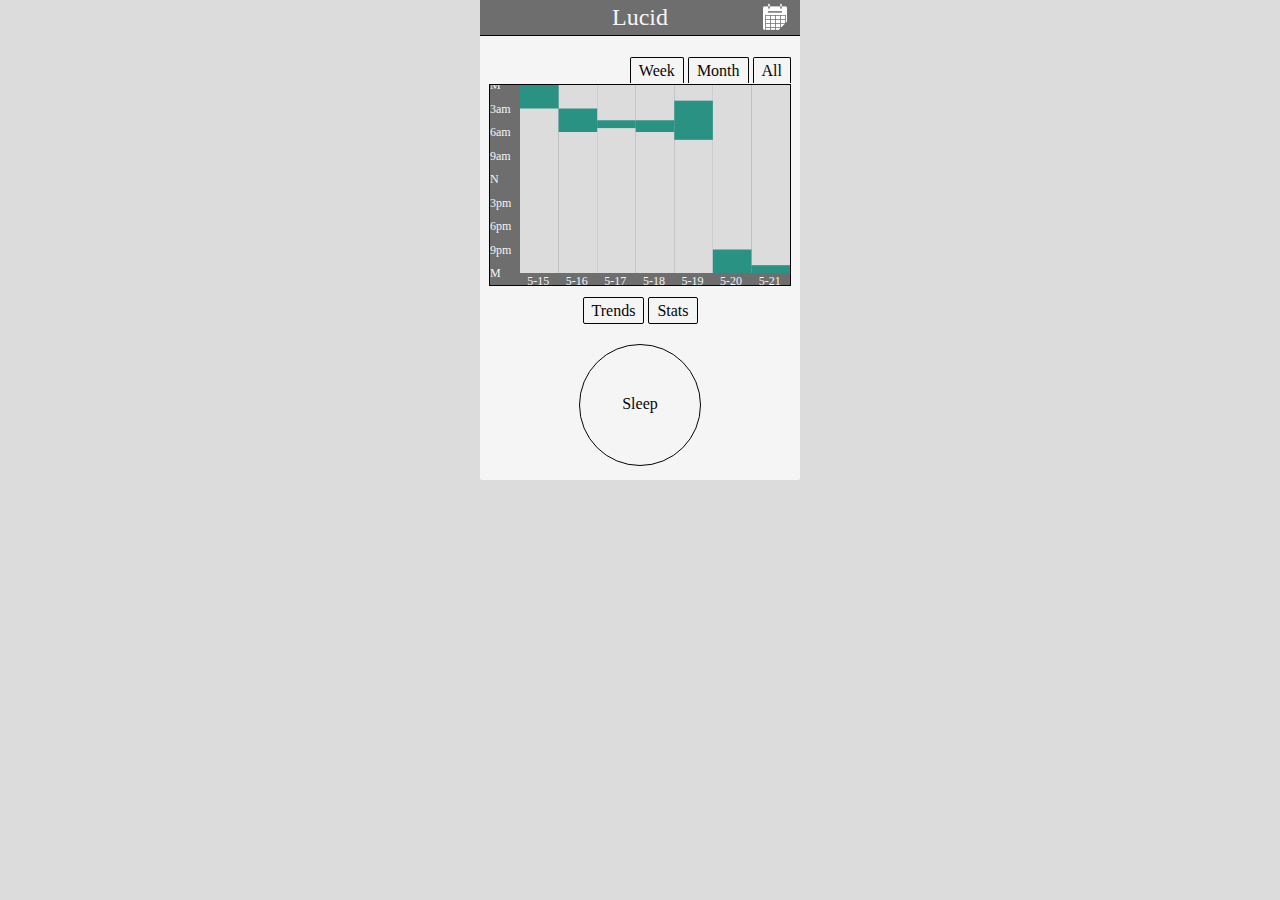
==== index.html @ d5b68717 "work on timepicker" ====
<!doctype html>
<html ng-app='LucidApp'>
  <head>
    <title>Lucid</title>
    <script src="js/lib/d3.js"></script>
    <script src="js/lib/angular.min.js"></script>
    <script src="js/lib/jquery.min.js"></script>
    <script src="js/chart.js"></script>
    <script src="js/services.js"></script>
    <script src="js/controllers.js"></script>
    <script src="js/app.js"></script>
    <link rel="stylesheet" href="css/lucid.css">
    <link rel="stylesheet" href="css/datepicker.css">
  </head>
  <body>
    <div class="navbar">
      <h2>Lucid</h2>
      <span class="edit btn icon">
        <a href="#/edit">
          <img src="img/month.png">
        </a>
      </span>
    </div>
    <div ng-view></div>
  </body>
</html>
---- css/lucid.css ----
html {
  background: gainsboro;
  color: #050505; }

body {
  background: whitesmoke;
  border-radius: 2px;
  height: 480px;
  margin: 0 auto;
  position: relative;
  width: 320px;
  text-align: center; }

.btn:hover {
  background: gainsboro;
  cursor: pointer; }

.icon {
  border-radius: 2px;
  height: 30px;
  width: 30px; }

.back {
  left: 10px;
  position: absolute;
  top: 4px; }

.navbar {
  background: #6e6e6e;
  border-bottom: 1px solid #050505;
  margin-bottom: 32px;
  padding-top: 8px;
  position: relative; }
  .navbar h2 {
    bottom: 4px;
    color: whitesmoke;
    display: inline;
    font-weight: normal;
    margin: 0;
    position: relative; }
  .navbar .edit {
    bottom: 3px;
    position: absolute;
    right: 10px; }

.chart-filters {
  margin: 0 auto;
  height: 16px;
  position: relative;
  width: 300px; }
  .chart-filters .chart-tabs {
    position: absolute;
    right: -1px;
    bottom: 4px; }
    .chart-filters .chart-tabs span {
      border-radius: 2px 2px 0 0;
      border-top: 1px solid #050505;
      border-right: 1px solid #050505;
      border-left: 1px solid #050505;
      padding: 4px 8px; }

.chart {
  background: #6e6e6e;
  border: 1px #050505 solid;
  height: 200px;
  margin: 0 auto 16px auto;
  width: 300px; }

.chart-switches {
  margin-bottom: 24px; }
  .chart-switches span {
    border: 1px #050505 solid;
    border-radius: 2px;
    padding: 4px 8px; }

.record {
  border: 1px solid #050505;
  border-radius: 100px;
  height: 120px;
  margin: 0 auto;
  text-align: center;
  width: 120px; }
  .record span {
    position: relative;
    top: 50px; }

.entry {
  margin-bottom: 16px; }
  .entry input {
    display: inline-block;
    width: 20%; }

.c:before, .c:after {
  content: "";
  display: table; }

.c:after {
  clear: both; }

.c {
  zoom: 1; }
---- css/datepicker.css ----
img.icon {
  background: gainsboro;
  display: inline-block;
  height: 16px;
  width: 16px; }
  img.icon.dark {
    background: #6e6e6e; }

.datepicker table {
  margin: 0 auto;
  text-align: center; }
  .datepicker table td {
    border-radius: 1px;
    padding: 10px; }
    .datepicker table td:hover, .datepicker table td.selected {
      background: gainsboro;
      cursor: pointer; }
.datepicker .heading {
  height: 48px;
  position: relative; }
  .datepicker .heading img {
    cursor: pointer;
    height: 20px;
    position: relative;
    top: 3px;
    width: 20px; }
    .datepicker .heading img:hover {
      background: #6e6e6e; }
  .datepicker .heading .month, .datepicker .heading .year {
    position: absolute; }
    .datepicker .heading .month h3, .datepicker .heading .year h3 {
      display: inline-block;
      margin: 0; }
  .datepicker .heading .month {
    left: 24px; }
    .datepicker .heading .month h3 {
      width: 106px; }
  .datepicker .heading .year {
    right: 24px; }

.timepicker strong {
  position: relative;
  right: 4px; }
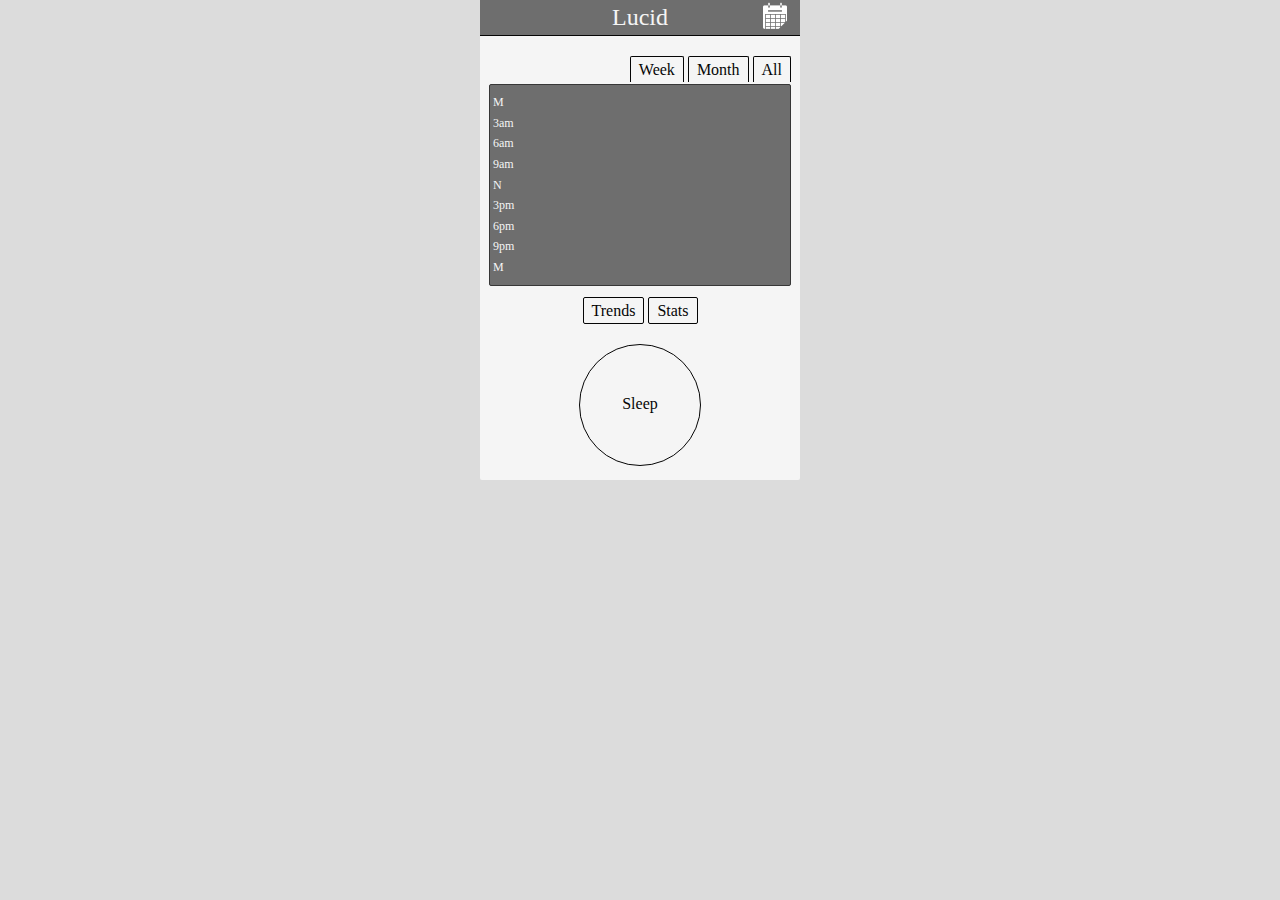
==== commit 3b462e94: "datepicker toggler" ====
--- a/index.html
+++ b/index.html
@@ -15,7 +15,7 @@
   <body>
     <div class="navbar">
       <h2>Lucid</h2>
-      <span class="edit btn icon">
+      <span class="btn icon edit">
         <a href="#/edit">
           <img src="img/month.png">
         </a>
--- a/css/lucid.css
+++ b/css/lucid.css
@@ -15,10 +15,19 @@
   background: gainsboro;
   cursor: pointer; }
 
-.icon {
+img.icon {
+  background: gainsboro;
   border-radius: 2px;
+  display: inline-block;
   height: 30px;
   width: 30px; }
+  img.icon.small {
+    height: 16px;
+    width: 16px; }
+  img.icon.dark, img.icon:hover {
+    background: #6e6e6e; }
+  img.icon.dark:hover {
+    background: gainsboro; }
 
 .back {
   left: 10px;
@@ -28,7 +37,7 @@
 .navbar {
   background: #6e6e6e;
   border-bottom: 1px solid #050505;
-  margin-bottom: 32px;
+  margin-bottom: 16px;
   padding-top: 8px;
   position: relative; }
   .navbar h2 {
@@ -39,7 +48,7 @@
     margin: 0;
     position: relative; }
   .navbar .edit {
-    bottom: 3px;
+    bottom: 0px;
     position: absolute;
     right: 10px; }
 
@@ -51,7 +60,7 @@
   .chart-filters .chart-tabs {
     position: absolute;
     right: -1px;
-    bottom: 4px; }
+    top: 9px; }
     .chart-filters .chart-tabs span {
       border-radius: 2px 2px 0 0;
       border-top: 1px solid #050505;
@@ -61,9 +70,10 @@
 
 .chart {
   background: #6e6e6e;
-  border: 1px #050505 solid;
+  border: 1px #373737 solid;
+  border-radius: 2px;
   height: 200px;
-  margin: 0 auto 16px auto;
+  margin: 16px auto 16px;
   width: 300px; }
 
 .chart-switches {
--- a/css/datepicker.css
+++ b/css/datepicker.css
@@ -1,22 +1,25 @@
-img.icon {
-  background: gainsboro;
-  display: inline-block;
-  height: 16px;
-  width: 16px; }
-  img.icon.dark {
-    background: #6e6e6e; }
+.edit.toggle-picker {
+  position: absolute;
+  right: 10px;
+  top: 3px; }
 
 .datepicker table {
-  margin: 0 auto;
+  margin: 0 auto 8px;
   text-align: center; }
   .datepicker table td {
-    border-radius: 1px;
-    padding: 10px; }
+    border-radius: 2px;
+    padding: 7px; }
     .datepicker table td:hover, .datepicker table td.selected {
-      background: gainsboro;
       cursor: pointer; }
+    .datepicker table td:hover {
+      background: gainsboro; }
+    .datepicker table td.selected {
+      background: #373737;
+      color: whitesmoke; }
+      .datepicker table td.selected:hover {
+        background: #6e6e6e; }
 .datepicker .heading {
-  height: 48px;
+  height: 32px;
   position: relative; }
   .datepicker .heading img {
     cursor: pointer;
@@ -38,6 +41,73 @@
   .datepicker .heading .year {
     right: 24px; }
 
-.timepicker strong {
-  position: relative;
-  right: 4px; }
+.timepicker {
+  margin-bottom: 24px; }
+  .timepicker strong {
+    display: block;
+    margin-bottom: 24px;
+    position: relative;
+    right: 4px; }
+  .timepicker input {
+    display: inline;
+    font-size: 24px;
+    width: 40px;
+    text-align: center; }
+  .timepicker .time {
+    background: #373737;
+    border: 1px solid #6e6e6e;
+    border-radius: 2px;
+    display: inline-block;
+    color: whitesmoke;
+    font-size: 24px;
+    min-width: 30px;
+    padding: 6px; }
+    .timepicker .time.meridiem {
+      font-family: monospace; }
+  .timepicker .duration {
+    display: inline-block;
+    position: relative; }
+    .timepicker .duration img {
+      border-radius: 1px;
+      position: absolute; }
+      .timepicker .duration img.inc {
+        -moz-transform: rotate(90deg) scaleY(2.75);
+        -ms-transform: rotate(90deg) scaleY(2.75);
+        -o-transform: rotate(90deg) scaleY(2.75);
+        -webkit-transform: rotate(90deg) scaleY(2.75);
+        left: 15px;
+        top: -16px; }
+      .timepicker .duration img.dec {
+        -moz-transform: rotate(-90deg) scaleY(2.75);
+        -ms-transform: rotate(-90deg) scaleY(2.75);
+        -o-transform: rotate(-90deg) scaleY(2.75);
+        -webkit-transform: rotate(-90deg) scaleY(2.75);
+        bottom: -16px;
+        left: 15px; }
+  .timepicker .submit {
+    background: #373737;
+    bottom: 0;
+    color: whitesmoke;
+    position: absolute;
+    width: 100%;
+    padding: 8px 0; }
+    .timepicker .submit:hover {
+      background: #6e6e6e; }
+
+.entries {
+  display: none;
+  max-height: 300px;
+  overflow: auto; }
+  .entries table {
+    background: white;
+    border-radius: 2px;
+    margin: 0 auto 8px;
+    text-align: center; }
+    .entries table th {
+      padding: 10px; }
+    .entries table tr {
+      margin: 0; }
+    .entries table td {
+      border-top: 1px solid whitesmoke;
+      border-bottom: 1px solid whitesmoke;
+      padding: 15px 8px; }
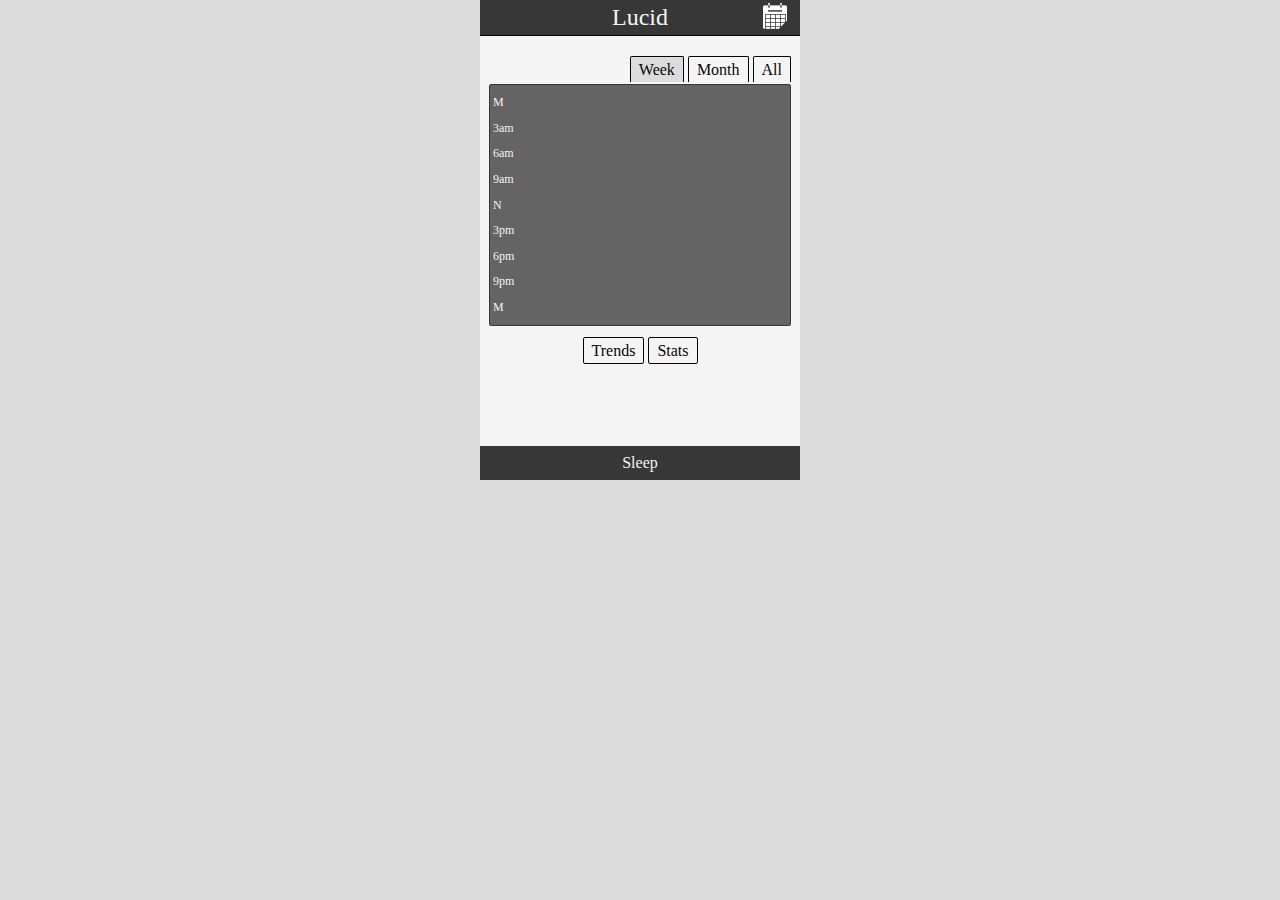
==== commit 9c0bbf87: "nav color" ====
--- a/index.html
+++ b/index.html
@@ -15,7 +15,7 @@
   <body>
     <div class="navbar">
       <h2>Lucid</h2>
-      <span class="btn icon edit">
+      <span class="icon edit">
         <a href="#/edit">
           <img src="img/month.png">
         </a>
--- a/css/lucid.css
+++ b/css/lucid.css
@@ -25,9 +25,9 @@
     height: 16px;
     width: 16px; }
   img.icon.dark, img.icon:hover {
-    background: #6e6e6e; }
+    background: #373737; }
   img.icon.dark:hover {
-    background: gainsboro; }
+    background: #646464; }
 
 .back {
   left: 10px;
@@ -35,7 +35,7 @@
   top: 4px; }
 
 .navbar {
-  background: #6e6e6e;
+  background: #373737;
   border-bottom: 1px solid #050505;
   margin-bottom: 16px;
   padding-top: 8px;
@@ -67,12 +67,16 @@
       border-right: 1px solid #050505;
       border-left: 1px solid #050505;
       padding: 4px 8px; }
+      .chart-filters .chart-tabs span.selected {
+        background: gainsboro; }
+        .chart-filters .chart-tabs span.selected:hover {
+          cursor: default; }
 
 .chart {
-  background: #6e6e6e;
+  background: #646464;
   border: 1px #373737 solid;
   border-radius: 2px;
-  height: 200px;
+  height: 240px;
   margin: 16px auto 16px;
   width: 300px; }
 
@@ -84,15 +88,14 @@
     padding: 4px 8px; }
 
 .record {
-  border: 1px solid #050505;
-  border-radius: 100px;
-  height: 120px;
-  margin: 0 auto;
-  text-align: center;
-  width: 120px; }
-  .record span {
-    position: relative;
-    top: 50px; }
+  background: #373737;
+  bottom: 0;
+  color: whitesmoke;
+  position: absolute;
+  width: 100%;
+  padding: 8px 0; }
+  .record:hover {
+    background: #646464; }
 
 .entry {
   margin-bottom: 16px; }
--- a/css/datepicker.css
+++ b/css/datepicker.css
@@ -17,7 +17,7 @@
       background: #373737;
       color: whitesmoke; }
       .datepicker table td.selected:hover {
-        background: #6e6e6e; }
+        background: #646464; }
 .datepicker .heading {
   height: 32px;
   position: relative; }
@@ -28,7 +28,7 @@
     top: 3px;
     width: 20px; }
     .datepicker .heading img:hover {
-      background: #6e6e6e; }
+      background: #646464; }
   .datepicker .heading .month, .datepicker .heading .year {
     position: absolute; }
     .datepicker .heading .month h3, .datepicker .heading .year h3 {
@@ -55,7 +55,7 @@
     text-align: center; }
   .timepicker .time {
     background: #373737;
-    border: 1px solid #6e6e6e;
+    border: 1px solid #646464;
     border-radius: 2px;
     display: inline-block;
     color: whitesmoke;
@@ -92,7 +92,7 @@
     width: 100%;
     padding: 8px 0; }
     .timepicker .submit:hover {
-      background: #6e6e6e; }
+      background: #646464; }
 
 .entries {
   display: none;
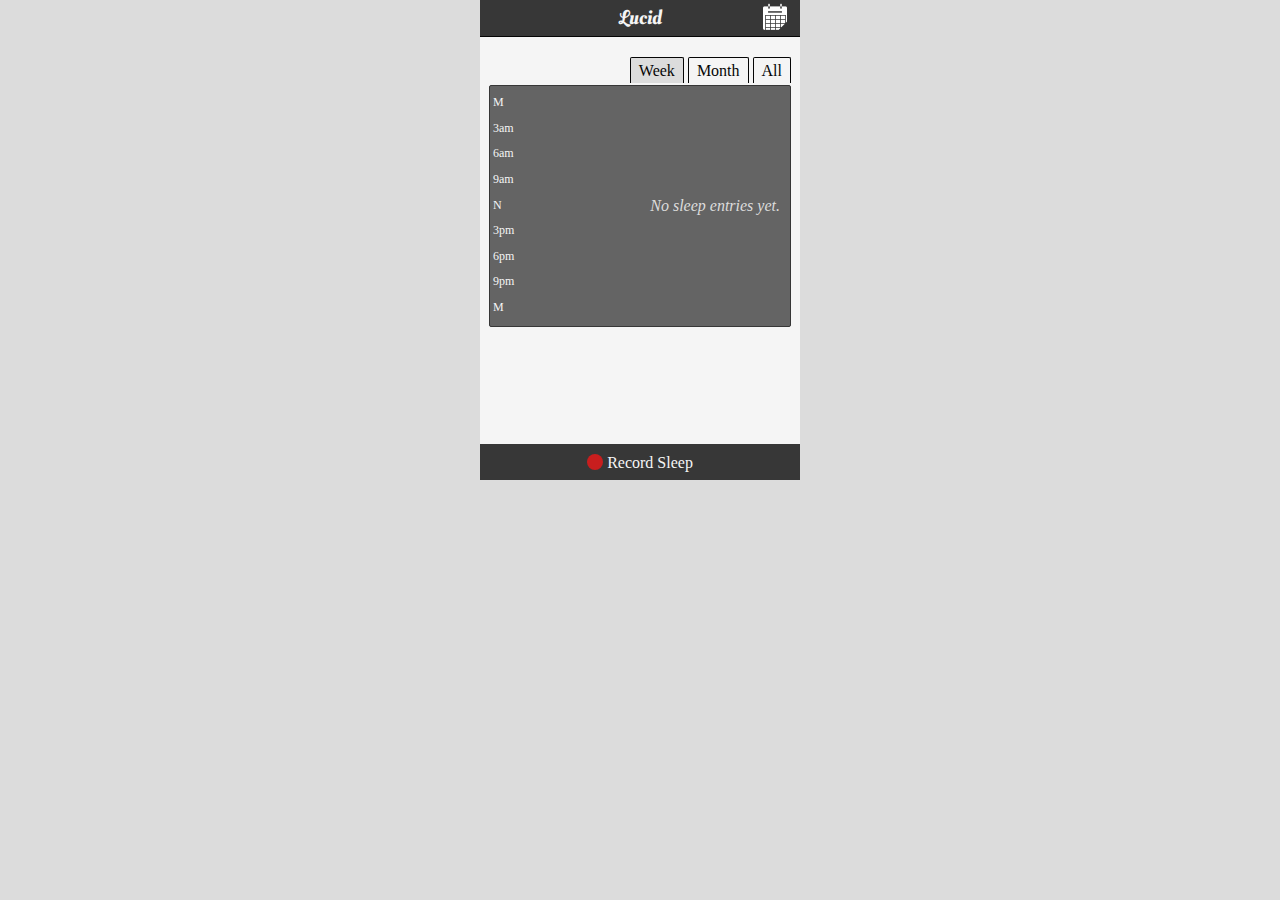
==== commit 478c4c7b: "inline-icons, font, stub chart switches" ====
--- a/index.html
+++ b/index.html
@@ -11,6 +11,7 @@
     <script src="js/app.js"></script>
     <link rel="stylesheet" href="css/lucid.css">
     <link rel="stylesheet" href="css/datepicker.css">
+    <link href='http://fonts.googleapis.com/css?family=Oleo+Script+Swash+Caps:400,700' rel='stylesheet' type='text/css'>
   </head>
   <body>
     <div class="navbar">
--- a/css/lucid.css
+++ b/css/lucid.css
@@ -29,6 +29,12 @@
   img.icon.dark:hover {
     background: #646464; }
 
+.inline-icon {
+  height: 16px;
+  position: relative;
+  top: 2px;
+  width: 16px; }
+
 .back {
   left: 10px;
   position: absolute;
@@ -43,6 +49,8 @@
   .navbar h2 {
     bottom: 4px;
     color: whitesmoke;
+    font-family: "Oleo Script Swash Caps", cursive;
+    font-size: 20px;
     display: inline;
     font-weight: normal;
     margin: 0;
@@ -80,6 +88,13 @@
   margin: 16px auto 16px;
   width: 300px; }
 
+.empty-msg {
+  color: gainsboro;
+  font-style: italic;
+  position: absolute;
+  right: 20px;
+  top: 197px; }
+
 .chart-switches {
   margin-bottom: 24px; }
   .chart-switches span {
@@ -96,6 +111,15 @@
   padding: 8px 0; }
   .record:hover {
     background: #646464; }
+  .record .awake:before {
+    background: #c81e1e;
+    border-radius: 20px;
+    content: '';
+    display: inline-block;
+    height: 16px;
+    position: relative;
+    top: 2px;
+    width: 16px; }
 
 .entry {
   margin-bottom: 16px; }
--- a/css/datepicker.css
+++ b/css/datepicker.css
@@ -18,6 +18,17 @@
       color: whitesmoke; }
       .datepicker table td.selected:hover {
         background: #646464; }
+    .datepicker table td.marked:after {
+      border-bottom: 6px solid #646464;
+      border-left: 6px solid transparent;
+      content: '';
+      display: inline-block;
+      height: 0;
+      margin-top: 18px;
+      position: absolute;
+      width: 0; }
+    .datepicker table td.selected.marked:after {
+      border-bottom: 6px solid whitesmoke; }
 .datepicker .heading {
   height: 32px;
   position: relative; }
@@ -44,6 +55,7 @@
 .timepicker {
   margin-bottom: 24px; }
   .timepicker strong {
+    cursor: pointer;
     display: block;
     margin-bottom: 24px;
     position: relative;
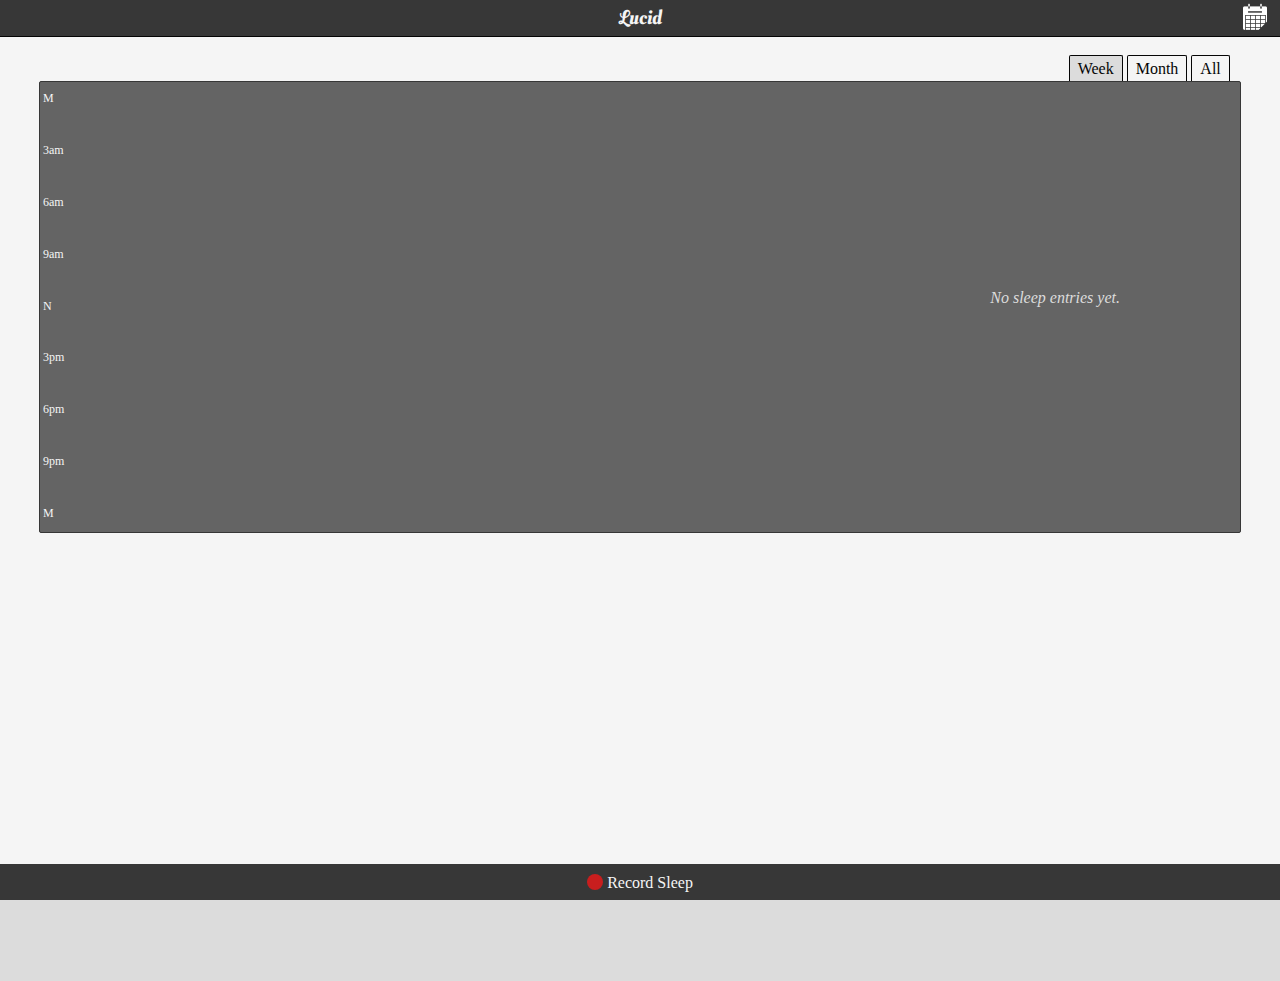
==== commit a76a3436: "responsify" ====
--- a/index.html
+++ b/index.html
@@ -1,5 +1,5 @@
 <!doctype html>
-<html ng-app='LucidApp'>
+<html ng-app='LucidApp' manifest=".cache.manifest">
   <head>
     <title>Lucid</title>
     <script src="js/lib/d3.js"></script>
@@ -22,6 +22,16 @@
         </a>
       </span>
     </div>
-    <div ng-view></div>
+    <div class="main" ng-view></div>
   </body>
+
+  <script>
+    (function(i,s,o,g,r,a,m){i['GoogleAnalyticsObject']=r;i[r]=i[r]||function(){
+    (i[r].q=i[r].q||[]).push(arguments)},i[r].l=1*new
+    Date();a=s.createElement(o),
+    m=s.getElementsByTagName(o)[0];a.async=1;a.src=g;m.parentNode.insertBefore(a,m)
+    })(window,document,'script','//www.google-analytics.com/analytics.js','ga');
+    ga('create', 'UA-41269964-1', 'ngokevin.com');
+    ga('send', 'pageview');
+  </script>
 </html>
--- a/css/lucid.css
+++ b/css/lucid.css
@@ -1,15 +1,22 @@
 html {
   background: gainsboro;
-  color: #050505; }
+  color: #050505;
+  height: 100%;
+  width: 100%; }
 
 body {
   background: whitesmoke;
   border-radius: 2px;
-  height: 480px;
+  height: 100%;
   margin: 0 auto;
   position: relative;
-  width: 320px;
-  text-align: center; }
+  text-align: center;
+  width: 100%; }
+
+div.main {
+  height: 100%;
+  margin-top: 2%;
+  width: 100%; }
 
 .btn:hover {
   background: gainsboro;
@@ -49,7 +56,7 @@
   .navbar h2 {
     bottom: 4px;
     color: whitesmoke;
-    font-family: "Oleo Script Swash Caps", cursive;
+    font-family: 'Oleo Script Swash Caps', cursive;
     font-size: 20px;
     display: inline;
     font-weight: normal;
@@ -63,12 +70,13 @@
 .chart-filters {
   margin: 0 auto;
   height: 16px;
-  position: relative;
-  width: 300px; }
+  position: absolute;
+  top: 50px;
+  right: 4%; }
   .chart-filters .chart-tabs {
-    position: absolute;
+    position: relative;
     right: -1px;
-    top: 9px; }
+    top: 10px; }
     .chart-filters .chart-tabs span {
       border-radius: 2px 2px 0 0;
       border-top: 1px solid #050505;
@@ -84,16 +92,17 @@
   background: #646464;
   border: 1px #373737 solid;
   border-radius: 2px;
-  height: 240px;
-  margin: 16px auto 16px;
-  width: 300px; }
+  height: 50%;
+  margin: 44px auto 16px;
+  position: relative;
+  width: 93.75%; }
 
 .empty-msg {
   color: gainsboro;
   font-style: italic;
   position: absolute;
-  right: 20px;
-  top: 197px; }
+  right: 10%;
+  top: 46%; }
 
 .chart-switches {
   margin-bottom: 24px; }
--- a/css/datepicker.css
+++ b/css/datepicker.css
@@ -1,14 +1,14 @@
 .edit.toggle-picker {
   position: absolute;
   right: 10px;
-  top: 3px; }
+  top: 1px; }
 
 .datepicker table {
   margin: 0 auto 8px;
   text-align: center; }
   .datepicker table td {
     border-radius: 2px;
-    padding: 7px; }
+    padding: 6px; }
     .datepicker table td:hover, .datepicker table td.selected {
       cursor: pointer; }
     .datepicker table td:hover {
@@ -54,9 +54,11 @@
 
 .timepicker {
   margin-bottom: 24px; }
+  .timepicker .date > img:first-child {
+    margin-right: 10px; }
   .timepicker strong {
     cursor: pointer;
-    display: block;
+    display: inline-block;
     margin-bottom: 24px;
     position: relative;
     right: 4px; }
@@ -123,3 +125,24 @@
       border-top: 1px solid whitesmoke;
       border-bottom: 1px solid whitesmoke;
       padding: 15px 8px; }
+
+@media (min-width: 360px) {
+  .datepicker table td {
+    padding: 15px; } }
+@media (min-width: 768px) {
+  .datepicker table td {
+    padding: 20px; }
+  .datepicker .heading .month {
+    left: 200px; }
+  .datepicker .heading .year {
+    right: 200px; } }
+@media (min-width: 980px) {
+  .datepicker .heading .month {
+    left: 310px; }
+  .datepicker .heading .year {
+    right: 310px; } }
+@media (min-width: 1280px) {
+  .datepicker .heading .month {
+    left: 450px; }
+  .datepicker .heading .year {
+    right: 450px; } }
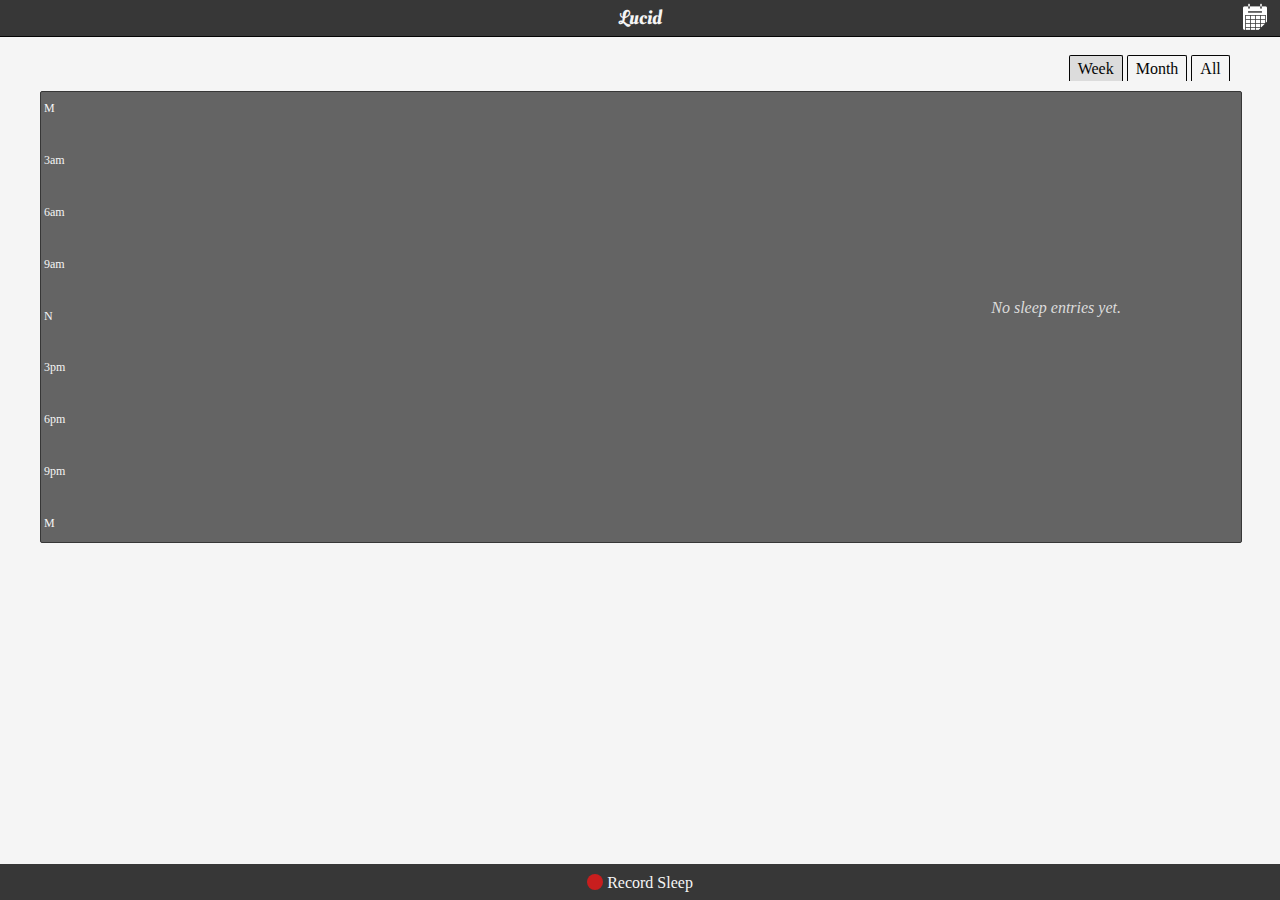
==== commit 0c274551: "fix app cache" ====
--- a/index.html
+++ b/index.html
@@ -1,5 +1,5 @@
 <!doctype html>
-<html ng-app='LucidApp' manifest=".cache.manifest">
+<html ng-app='LucidApp' manifest="/.lucid.appcache">
   <head>
     <title>Lucid</title>
     <script src="js/lib/d3.js"></script>
--- a/css/lucid.css
+++ b/css/lucid.css
@@ -14,7 +14,7 @@
   width: 100%; }
 
 div.main {
-  height: 100%;
+  height: 85%;
   margin-top: 2%;
   width: 100%; }
 
@@ -93,8 +93,9 @@
   border: 1px #373737 solid;
   border-radius: 2px;
   height: 50%;
-  margin: 44px auto 16px;
-  position: relative;
+  left: 3.125%;
+  margin: 28px auto 0;
+  position: absolute;
   width: 93.75%; }
 
 .empty-msg {
